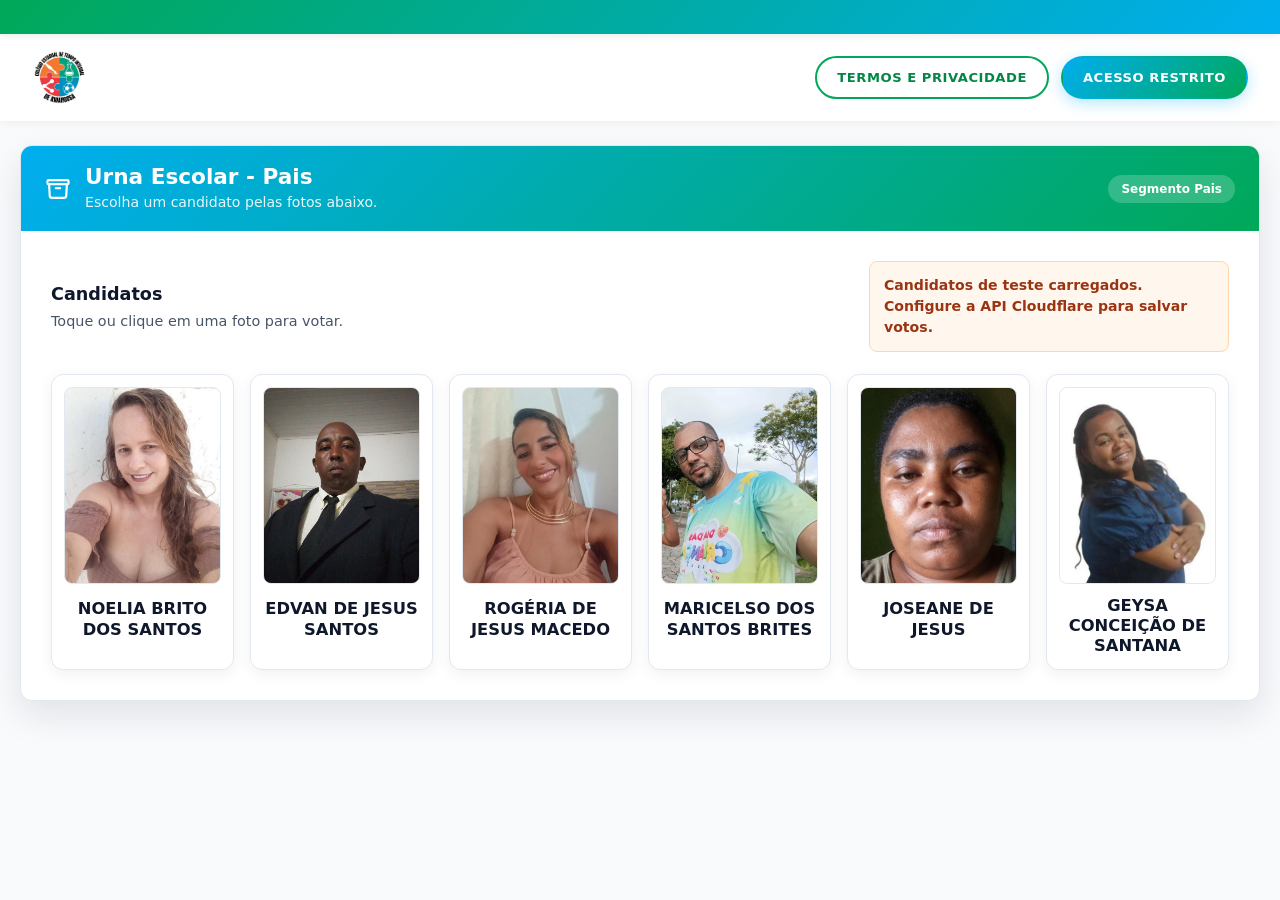
==== index.html @ 55214494 "Add files via upload" ====
<!DOCTYPE html>
<html lang="pt-BR">
<head>
  <meta charset="UTF-8" />
  <meta name="viewport" content="width=device-width, initial-scale=1.0" />
  <title>Urna Escolar - Segmento Pais</title>
  <link rel="stylesheet" href="style.css?v=4" />
  <link rel="icon" type="image/png" href="images/622610208_17849005614668770_8513646390767867641_n.jpg" />
</head>
<body>

  <div class="update-ticker">
    <div class="ticker-track">
      <span>Urna Eletronica Escolar - Segmento Pais. Escolha a foto do candidato e confirme seu voto.</span>
      <a href="notas_atualizacao.html">Notas de atualizacao</a>
      <span>Urna Eletronica Escolar - Segmento Pais. Escolha a foto do candidato e confirme seu voto.</span>
      <a href="notas_atualizacao.html">Notas de atualizacao</a>
    </div>
  </div>

  <header class="top-header">
    <img src="images/622610208_17849005614668770_8513646390767867641_n.jpg" alt="Logo CETI Amargosa" class="logo-header" />

    <div class="header-actions">
      <a href="termos.html" class="btn-termos-link">Termos e Privacidade</a>
      <a href="Acesso administrador/admin.html" class="btn-admin-link">Acesso Restrito</a>
    </div>
  </header>

  <main class="app-container">
    <section id="screen-votacao" class="screen active" aria-labelledby="titulo-urna">
      <div class="urna urna-pais">
        <div class="urna-header">
          <svg xmlns="http://www.w3.org/2000/svg" width="26" height="26" fill="none" viewBox="0 0 24 24" stroke-width="2" stroke="currentColor" aria-hidden="true">
            <path stroke-linecap="round" stroke-linejoin="round" d="m20.25 7.5-.625 10.632a2.25 2.25 0 0 1-2.247 2.118H6.622a2.25 2.25 0 0 1-2.247-2.118L3.75 7.5M10 11.25h4M3.375 7.5h17.25c.621 0 1.125-.504 1.125-1.125v-1.5c0-.621-.504-1.125-1.125-1.125H3.375c-.621 0-1.125.504-1.125 1.125v1.5c0 .621.504 1.125 1.125 1.125Z" />
          </svg>

          <div class="urna-title">
            <h1 id="titulo-urna">Urna Escolar - Pais</h1>
            <p>Escolha um candidato pelas fotos abaixo.</p>
          </div>

          <span class="badge">Segmento Pais</span>
        </div>

        <div class="urna-body urna-body-pais sem-identificacao">
          <section class="candidatos-panel" aria-label="Candidatos do segmento pais">
            <div class="lista-header">
              <div>
                <h2>Candidatos</h2>
                <p>Toque ou clique em uma foto para votar.</p>
              </div>
              <div id="votacao-status" class="status-message">
                Escolha um candidato e confirme o voto.
              </div>
            </div>

            <div id="candidatos-loading" class="loading-card">Carregando candidatos...</div>
            <div id="candidatos-lista" class="candidatos-grid"></div>
          </section>
        </div>
      </div>
    </section>

    <section id="screen-fim" class="screen">
      <div class="end-card">
        <div class="check-icon">
          <svg xmlns="http://www.w3.org/2000/svg" fill="none" viewBox="0 0 24 24" stroke-width="2.5" stroke="currentColor" aria-hidden="true">
            <path stroke-linecap="round" stroke-linejoin="round" d="m4.5 12.75 6 6 9-13.5" />
          </svg>
        </div>
        <h2>FIM</h2>
        <p>Voto registrado com sucesso!</p>
        <span class="end-note">A urna sera reiniciada automaticamente para o proximo eleitor.</span>
      </div>
    </section>
  </main>

  <div id="overlay-confirm" class="overlay" role="dialog" aria-modal="true" aria-labelledby="confirm-title">
    <div class="confirm-card">
      <div class="confirm-icon">
        <svg xmlns="http://www.w3.org/2000/svg" fill="none" viewBox="0 0 24 24" stroke-width="2" stroke="currentColor" aria-hidden="true">
          <path stroke-linecap="round" stroke-linejoin="round" d="M12 9v3.75m-9.303 3.376c-.866 1.5.217 3.374 1.948 3.374h14.71c1.73 0 2.813-1.874 1.948-3.374L13.949 3.378c-.866-1.5-3.032-1.5-3.898 0L2.697 16.126ZM12 15.75h.007v.008H12v-.008Z" />
        </svg>
      </div>

      <h3 id="confirm-title">Confirmar voto</h3>
      <img id="confirm-foto" src="" alt="" class="confirm-foto" />
      <p id="confirm-message">Voce confirma seu voto?</p>

      <div class="confirm-actions">
        <button id="btn-cancelar-voto" class="btn btn-outline" type="button">Cancelar</button>
        <button id="btn-confirmar-voto" class="btn btn-primary" type="button">Confirmar voto</button>
      </div>
    </div>
  </div>

  <script src="api-config.js?v=2"></script>
  <script src="script.js?v=5"></script>

</body>
</html>
---- style.css ----
/* ===================================================
   URNA ELETRONICA ESCOLAR - Segmento Pais
   =================================================== */

*,
*::before,
*::after {
  margin: 0;
  padding: 0;
  box-sizing: border-box;
}

:root {
  --bg: #f8fafc;
  --surface: #ffffff;
  --surface-light: #f1f5f9;
  --border: #e2e8f0;
  --green: #00a859;
  --green-dark: #008746;
  --green-glow: rgba(0, 168, 89, 0.15);
  --red: #ed1c24;
  --red-dark: #c41219;
  --yellow: #f7941d;
  --blue: #00aeef;
  --blue-dark: #008ec2;
  --white: #ffffff;
  --gray: #94a3b8;
  --gray-dark: #64748b;
  --text: #0f172a;
  --text-muted: #475569;
  --radius: 12px;
  --radius-sm: 8px;
  --shadow: 0 4px 15px rgba(15, 23, 42, 0.06);
  --shadow-lg: 0 14px 35px rgba(15, 23, 42, 0.1);
}

body {
  min-height: 100vh;
  font-family: "Segoe UI", "Inter", system-ui, -apple-system, sans-serif;
  background: var(--bg);
  color: var(--text);
  line-height: 1.5;
  overflow-x: hidden;
}

button,
input {
  font: inherit;
}

/* ---------- Faixa de atualizacao ---------- */
.update-ticker {
  position: fixed;
  top: 0;
  left: 0;
  width: 100%;
  height: 34px;
  overflow: hidden;
  z-index: 80;
  display: flex;
  align-items: center;
  color: #ffffff;
  background: linear-gradient(135deg, var(--green), var(--blue));
  box-shadow: 0 2px 8px rgba(0, 0, 0, 0.08);
}

.ticker-track {
  display: flex;
  align-items: center;
  gap: 24px;
  white-space: nowrap;
  animation: tickerMove 24s linear infinite;
  padding-left: 100%;
}

.ticker-track span {
  font-size: 0.82rem;
  font-weight: 700;
  letter-spacing: 0.02em;
}

.ticker-track a {
  text-decoration: none;
  background: #ffffff;
  color: var(--green-dark);
  padding: 5px 14px;
  border-radius: 999px;
  font-size: 0.72rem;
  font-weight: 900;
  text-transform: uppercase;
  box-shadow: 0 3px 8px rgba(0, 0, 0, 0.12);
}

@keyframes tickerMove {
  from {
    transform: translateX(0);
  }
  to {
    transform: translateX(-100%);
  }
}

/* ---------- Cabecalho ---------- */
.top-header {
  position: fixed;
  top: 34px;
  left: 0;
  width: 100%;
  padding: 16px 32px;
  display: flex;
  justify-content: space-between;
  align-items: center;
  z-index: 50;
  background: var(--surface);
  box-shadow: 0 2px 10px rgba(0, 0, 0, 0.05);
}

.logo-header {
  height: 55px;
  width: auto;
}

.header-actions {
  display: flex;
  align-items: center;
  gap: 12px;
}

.btn-admin-link,
.btn-termos-link {
  text-decoration: none;
  padding: 10px 20px;
  font-size: 0.82rem;
  font-weight: 800;
  border-radius: 999px;
  transition: all 0.2s ease;
  letter-spacing: 0.04em;
  text-transform: uppercase;
}

.btn-admin-link {
  color: #ffffff;
  background: linear-gradient(135deg, var(--blue), var(--green));
  box-shadow: 0 4px 15px rgba(0, 174, 239, 0.3);
  border: 2px solid transparent;
}

.btn-admin-link:hover {
  transform: translateY(-2px);
  background: linear-gradient(135deg, var(--green), var(--yellow));
  box-shadow: 0 6px 20px rgba(0, 168, 89, 0.32);
}

.btn-termos-link {
  color: var(--green-dark);
  background: transparent;
  border: 2px solid var(--green);
}

.btn-termos-link:hover {
  background: var(--green);
  color: #ffffff;
  transform: translateY(-2px);
}

/* ---------- Estrutura principal ---------- */
.app-container {
  width: 100%;
  max-width: 1500px;
  margin: 0 auto;
  padding: 145px 20px 40px;
}

.screen {
  display: none;
}

.screen.active {
  display: block;
  animation: fadeIn 0.35s ease;
}

@keyframes fadeIn {
  from {
    opacity: 0;
    transform: translateY(12px);
  }
  to {
    opacity: 1;
    transform: translateY(0);
  }
}

.urna {
  background: var(--surface);
  border: 1px solid var(--border);
  border-radius: var(--radius);
  box-shadow: var(--shadow-lg);
  overflow: hidden;
}

.urna-header {
  background: linear-gradient(135deg, var(--blue), var(--green));
  padding: 18px 24px;
  display: flex;
  align-items: center;
  gap: 14px;
  color: #ffffff;
}

.urna-header svg {
  flex: 0 0 auto;
}

.urna-title h1 {
  font-size: 1.35rem;
  font-weight: 800;
  color: #ffffff;
  line-height: 1.2;
}

.urna-title p {
  color: rgba(255, 255, 255, 0.9);
  font-size: 0.88rem;
  margin-top: 2px;
}

.urna-header .badge {
  margin-left: auto;
  background: rgba(255, 255, 255, 0.2);
  color: #ffffff;
  padding: 5px 13px;
  border-radius: 999px;
  font-size: 0.75rem;
  font-weight: 700;
  white-space: nowrap;
}

.urna-body-pais {
  display: grid;
  grid-template-columns: minmax(280px, 340px) 1fr;
  min-height: 560px;
}

.identificacao-panel {
  padding: 28px;
  background: var(--surface-light);
  border-right: 1px solid var(--border);
}

.painel-titulo {
  margin-bottom: 24px;
}

.painel-titulo h2,
.lista-header h2 {
  font-size: 1.1rem;
  font-weight: 800;
  color: var(--text);
}

.painel-titulo p,
.lista-header p {
  color: var(--text-muted);
  font-size: 0.9rem;
  margin-top: 4px;
}

.form-group {
  margin-bottom: 18px;
}

.form-group label {
  display: block;
  font-size: 0.78rem;
  font-weight: 800;
  color: var(--gray-dark);
  margin-bottom: 7px;
  text-transform: uppercase;
  letter-spacing: 0.04em;
}

.form-group input {
  width: 100%;
  padding: 13px 15px;
  background: var(--surface);
  border: 1px solid var(--border);
  border-radius: var(--radius-sm);
  color: var(--text);
  font-size: 1rem;
  outline: none;
  transition: border-color 0.2s, box-shadow 0.2s;
}

.form-group input:focus {
  border-color: var(--green);
  box-shadow: 0 0 0 3px var(--green-glow);
}

.form-group input:disabled {
  color: var(--text-muted);
  background: #e5e7eb;
  cursor: not-allowed;
}

.login-error {
  display: none;
  background: rgba(237, 28, 36, 0.1);
  border: 1px solid rgba(237, 28, 36, 0.25);
  color: var(--red-dark);
  padding: 11px 14px;
  border-radius: var(--radius-sm);
  font-size: 0.86rem;
  margin-bottom: 16px;
  font-weight: 700;
}

.login-error.visible {
  display: block;
}

.status-message {
  padding: 13px 14px;
  border-radius: var(--radius-sm);
  background: #e0f2fe;
  color: #075985;
  border: 1px solid #bae6fd;
  font-size: 0.88rem;
  font-weight: 600;
}

.status-message.success {
  background: rgba(0, 168, 89, 0.1);
  border-color: rgba(0, 168, 89, 0.25);
  color: var(--green-dark);
}

.status-message.error {
  background: rgba(237, 28, 36, 0.1);
  border-color: rgba(237, 28, 36, 0.25);
  color: var(--red-dark);
}

.status-message.info {
  background: #fff7ed;
  border-color: #fed7aa;
  color: #9a3412;
}

.candidatos-panel {
  padding: 28px;
}

.lista-header {
  display: flex;
  justify-content: space-between;
  align-items: flex-start;
  gap: 20px;
  margin-bottom: 22px;
}

.loading-card {
  width: 100%;
  padding: 28px;
  text-align: center;
  color: var(--text-muted);
  background: var(--surface-light);
  border: 1px dashed var(--border);
  border-radius: var(--radius-sm);
  font-weight: 700;
}

.candidatos-grid {
  display: grid;
  grid-template-columns: repeat(auto-fit, minmax(170px, 1fr));
  gap: 18px;
}

.candidato-card {
  min-height: 248px;
  display: flex;
  flex-direction: column;
  align-items: stretch;
  justify-content: flex-start;
  gap: 12px;
  padding: 12px;
  background: var(--surface);
  border: 1px solid var(--border);
  border-radius: var(--radius);
  box-shadow: var(--shadow);
  cursor: pointer;
  transition: transform 0.2s, box-shadow 0.2s, border-color 0.2s;
  color: var(--text);
}

.candidato-card:hover,
.candidato-card:focus-visible {
  transform: translateY(-4px);
  border-color: var(--green);
  box-shadow: 0 14px 26px rgba(0, 168, 89, 0.16);
  outline: none;
}

.candidato-card:active {
  transform: translateY(-1px) scale(0.99);
}

.candidato-card img {
  width: 100%;
  aspect-ratio: 4 / 5;
  min-height: 170px;
  object-fit: cover;
  border-radius: var(--radius-sm);
  background: var(--surface-light);
  border: 1px solid var(--border);
}

.candidato-card span {
  min-height: 48px;
  display: flex;
  align-items: center;
  justify-content: center;
  text-align: center;
  color: var(--text);
  font-size: 1.02rem;
  font-weight: 800;
  line-height: 1.25;
}

.candidato-card.bloqueado,
.candidato-card:disabled {
  opacity: 0.55;
  cursor: not-allowed;
  transform: none;
  box-shadow: none;
}

/* ---------- Botoes ---------- */
.btn {
  display: inline-flex;
  align-items: center;
  justify-content: center;
  min-height: 46px;
  padding: 12px 22px;
  font-size: 0.94rem;
  font-weight: 800;
  border: none;
  border-radius: var(--radius-sm);
  cursor: pointer;
  transition: all 0.2s;
  letter-spacing: 0.01em;
}

.btn:active {
  transform: scale(0.98);
}

.btn:disabled {
  opacity: 0.6;
  cursor: not-allowed;
}

.btn-primary {
  background: var(--green);
  color: #ffffff;
}

.btn-primary:hover:not(:disabled) {
  background: var(--green-dark);
}

.btn-outline {
  background: transparent;
  color: var(--text-muted);
  border: 1px solid var(--border);
}

.btn-outline:hover:not(:disabled) {
  background: var(--surface-light);
  color: var(--text);
}

/* ---------- Confirmacao ---------- */
.overlay {
  position: fixed;
  inset: 0;
  z-index: 100;
  display: none;
  align-items: center;
  justify-content: center;
  padding: 20px;
  background: rgba(15, 23, 42, 0.78);
  backdrop-filter: blur(4px);
}

.overlay.active {
  display: flex;
}

.confirm-card {
  width: min(430px, 100%);
  padding: 34px;
  text-align: center;
  background: var(--surface);
  border: 1px solid var(--border);
  border-radius: var(--radius);
  box-shadow: var(--shadow-lg);
  animation: fadeIn 0.3s ease;
}

.confirm-icon {
  width: 56px;
  height: 56px;
  display: flex;
  align-items: center;
  justify-content: center;
  margin: 0 auto 16px;
  border-radius: 50%;
  background: rgba(247, 148, 29, 0.1);
  border: 2px solid var(--yellow);
}

.confirm-icon svg {
  width: 24px;
  height: 24px;
  color: var(--yellow);
}

.confirm-card h3 {
  color: var(--text);
  font-size: 1.2rem;
  font-weight: 800;
  margin-bottom: 14px;
}

.confirm-foto {
  width: 130px;
  height: 160px;
  object-fit: cover;
  border-radius: var(--radius-sm);
  border: 2px solid var(--border);
  margin-bottom: 16px;
  background: var(--surface-light);
}

.confirm-card p {
  color: var(--text-muted);
  font-size: 1rem;
  font-weight: 700;
  margin-bottom: 24px;
}

.confirm-actions {
  display: flex;
  gap: 12px;
}

.confirm-actions .btn {
  flex: 1;
}

/* ---------- Tela final ---------- */
.end-card {
  max-width: 520px;
  margin: 0 auto;
  padding: 56px 36px;
  text-align: center;
  background: var(--surface);
  border: 1px solid var(--border);
  border-radius: var(--radius);
  box-shadow: var(--shadow-lg);
}

.check-icon {
  width: 82px;
  height: 82px;
  display: flex;
  align-items: center;
  justify-content: center;
  margin: 0 auto 24px;
  border-radius: 50%;
  background: var(--green-glow);
  border: 3px solid var(--green);
  animation: pulseGreen 1.5s ease infinite;
}

@keyframes pulseGreen {
  0%,
  100% {
    box-shadow: 0 0 0 0 var(--green-glow);
  }
  50% {
    box-shadow: 0 0 0 12px transparent;
  }
}

.check-icon svg {
  width: 38px;
  height: 38px;
  color: var(--green);
}

.end-card h2 {
  color: var(--green);
  font-size: 2.5rem;
  font-weight: 900;
  letter-spacing: 0.1em;
  margin-bottom: 8px;
}

.end-card p {
  color: var(--text-muted);
  font-size: 1.05rem;
  font-weight: 700;
  margin-bottom: 12px;
}

.end-note {
  display: inline-block;
  color: var(--gray-dark);
  font-size: 0.9rem;
}

/* ---------- Responsivo ---------- */
@media (max-width: 900px) {
  .urna-body-pais {
    grid-template-columns: 1fr;
  }

  .identificacao-panel {
    border-right: none;
    border-bottom: 1px solid var(--border);
  }
}

@media (max-width: 768px) {
  .update-ticker {
    height: 32px;
  }

  .ticker-track {
    animation-duration: 18s;
  }

  .ticker-track span {
    font-size: 0.72rem;
  }

  .ticker-track a {
    font-size: 0.65rem;
    padding: 4px 10px;
  }

  .top-header {
    top: 32px;
    padding: 12px 16px;
    flex-direction: column;
    align-items: flex-start;
    gap: 10px;
  }

  .logo-header {
    height: 45px;
  }

  .header-actions {
    width: 100%;
    gap: 8px;
  }

  .btn-termos-link,
  .btn-admin-link {
    flex: 1;
    text-align: center;
    font-size: 0.68rem;
    padding: 8px 10px;
  }

  .app-container {
    padding: 165px 14px 28px;
  }

  .urna-header {
    align-items: flex-start;
  }

  .urna-header .badge {
    display: none;
  }

  .urna-title h1 {
    font-size: 1.15rem;
  }

  .identificacao-panel,
  .candidatos-panel {
    padding: 20px;
  }

  .lista-header {
    display: block;
  }

  .candidatos-grid {
    grid-template-columns: repeat(2, minmax(0, 1fr));
    gap: 12px;
  }

  .candidato-card {
    min-height: 214px;
    padding: 10px;
  }

  .candidato-card img {
    min-height: 138px;
  }

  .candidato-card span {
    min-height: 44px;
    font-size: 0.92rem;
  }

  .confirm-card {
    padding: 28px 22px;
  }

  .confirm-actions {
    flex-direction: column;
  }
}

@media (max-width: 420px) {
  .candidatos-grid {
    grid-template-columns: 1fr;
  }

  .candidato-card img {
    min-height: 220px;
  }
}

/* ---------- Fluxo sem identificacao do eleitor ---------- */
.urna-body-pais.sem-identificacao {
  display: block;
  min-height: auto;
}

.sem-identificacao .candidatos-panel {
  padding: 30px;
}

.sem-identificacao .lista-header {
  align-items: center;
}

.sem-identificacao .status-message {
  max-width: 360px;
}

.sem-identificacao .candidatos-grid {
  grid-template-columns: repeat(6, minmax(0, 1fr));
  gap: 16px;
}

@media (max-width: 1200px) {
  .sem-identificacao .candidatos-grid {
    grid-template-columns: repeat(3, minmax(0, 1fr));
  }
}

@media (max-width: 768px) {
  .sem-identificacao .candidatos-panel {
    padding: 20px;
  }

  .sem-identificacao .lista-header {
    display: grid;
    gap: 14px;
  }

  .sem-identificacao .status-message {
    max-width: none;
  }

  .sem-identificacao .candidatos-grid {
    grid-template-columns: repeat(2, minmax(0, 1fr));
  }
}

@media (max-width: 420px) {
  .sem-identificacao .candidatos-grid {
    grid-template-columns: 1fr;
  }
}
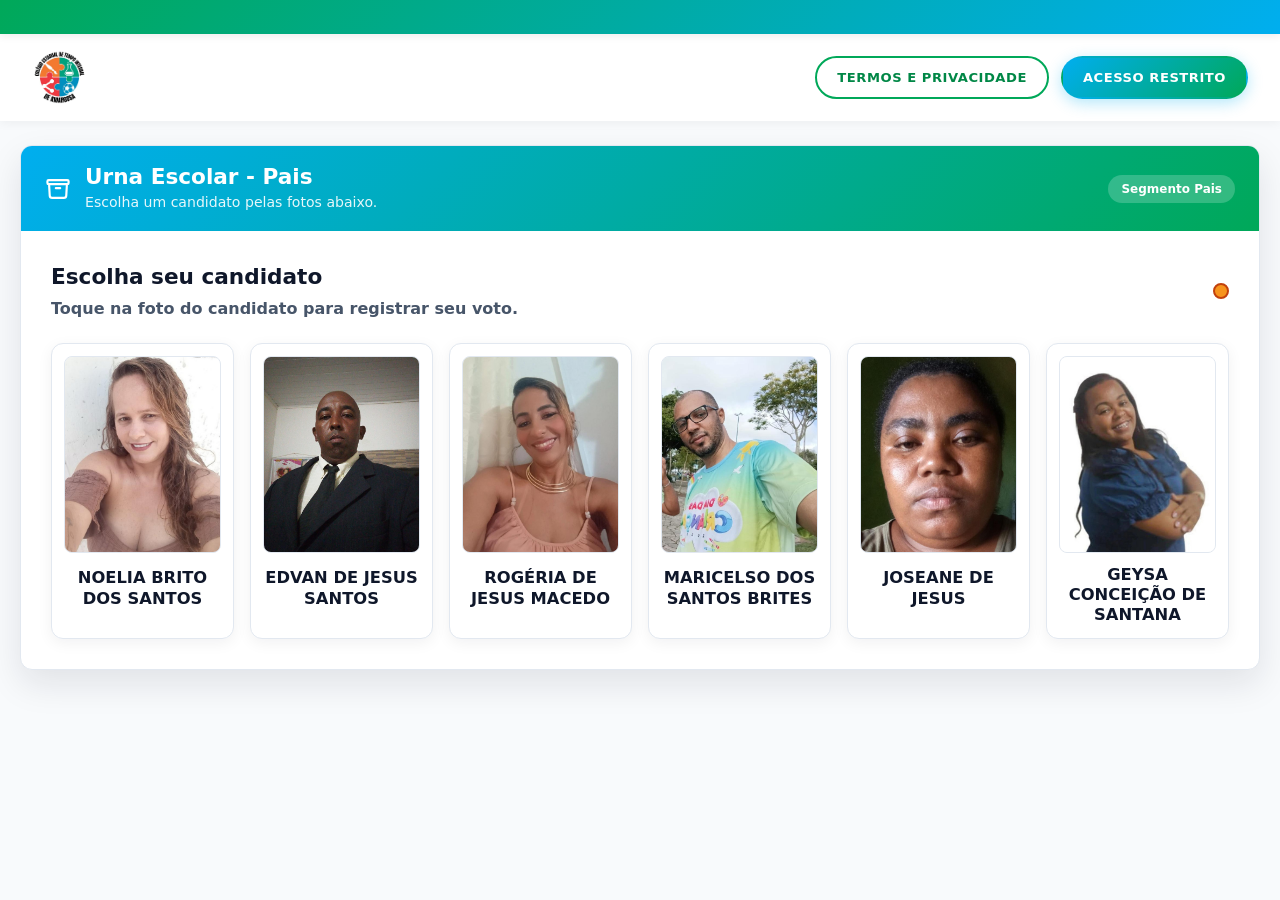
==== commit fc45bf81: "Add files via upload" ====
--- a/index.html
+++ b/index.html
@@ -47,8 +47,8 @@
           <section class="candidatos-panel" aria-label="Candidatos do segmento pais">
             <div class="lista-header">
               <div>
-                <h2>Candidatos</h2>
-                <p>Toque ou clique em uma foto para votar.</p>
+                <h2>Escolha seu candidato</h2>
+                <p>Toque na foto do candidato para registrar seu voto.</p>
               </div>
               <div id="votacao-status" class="status-message">
                 Escolha um candidato e confirme o voto.
--- a/style.css
+++ b/style.css
@@ -266,6 +266,15 @@
   margin-top: 4px;
 }
 
+.lista-header h2 {
+  font-size: 1.35rem;
+}
+
+.lista-header p {
+  font-size: 1rem;
+  font-weight: 600;
+}
+
 .form-group {
   margin-bottom: 18px;
 }
@@ -320,31 +329,33 @@
 }
 
 .status-message {
-  padding: 13px 14px;
-  border-radius: var(--radius-sm);
-  background: #e0f2fe;
-  color: #075985;
-  border: 1px solid #bae6fd;
-  font-size: 0.88rem;
-  font-weight: 600;
+  width: 16px;
+  height: 16px;
+  flex: 0 0 16px;
+  justify-self: end;
+  overflow: hidden;
+  padding: 0;
+  border-radius: 50%;
+  background: var(--blue);
+  color: transparent;
+  border: 2px solid var(--blue-dark);
+  font-size: 0;
+  line-height: 0;
 }
 
 .status-message.success {
-  background: rgba(0, 168, 89, 0.1);
-  border-color: rgba(0, 168, 89, 0.25);
-  color: var(--green-dark);
+  background: var(--green);
+  border-color: var(--green-dark);
 }
 
 .status-message.error {
-  background: rgba(237, 28, 36, 0.1);
-  border-color: rgba(237, 28, 36, 0.25);
-  color: var(--red-dark);
+  background: var(--red);
+  border-color: var(--red-dark);
 }
 
 .status-message.info {
-  background: #fff7ed;
-  border-color: #fed7aa;
-  color: #9a3412;
+  background: var(--yellow);
+  border-color: #c2410c;
 }
 
 .candidatos-panel {
